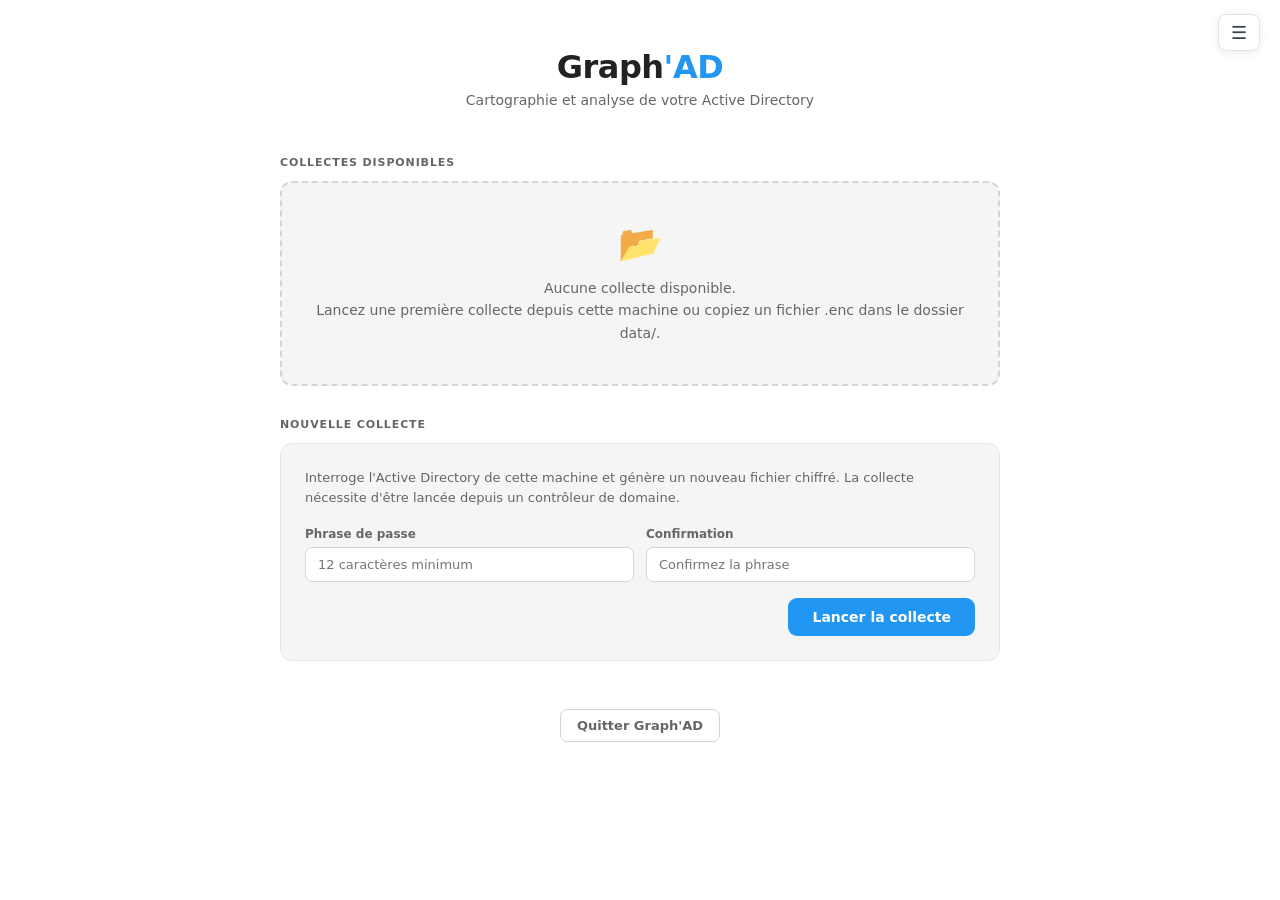
==== web/home.html @ 4db49f4f "Graph'AD - Cartographie Active Directory" ====
<!DOCTYPE html>
<html lang="fr">
<head>
    <meta charset="UTF-8">
    <title>Graph'AD</title>
    <link rel="stylesheet" href="css/style.css">
    <style>

        /* ── Layout général ─────────────────────────────────────── */
        body {
            min-height: 100vh;
            background: var(--bg);
            color: var(--text);
            display: flex;
            flex-direction: column;
            align-items: center;
            padding: 48px 24px 64px;
            font-family: system-ui, sans-serif;
        }

        /* ── En-tête ────────────────────────────────────────────── */
        .home-header {
            text-align: center;
            margin-bottom: 48px;
        }
        .home-header h1 {
            font-size: 32px;
            font-weight: 700;
            color: var(--text);
            letter-spacing: -0.5px;
            margin-bottom: 6px;
        }
        .home-header h1 span { color: #2196F3; }
        .home-header p {
            font-size: 14px;
            color: var(--link);
        }

        /* ── Conteneur principal ────────────────────────────────── */
        .home-container {
            width: 100%;
            max-width: 720px;
            display: flex;
            flex-direction: column;
            gap: 32px;
        }

        /* ── Section ────────────────────────────────────────────── */
        .section-title {
            font-size: 11px;
            font-weight: 700;
            letter-spacing: 0.08em;
            text-transform: uppercase;
            color: var(--link);
            margin-bottom: 12px;
        }

        /* ── Liste des fichiers JSON ─────────────────────────────── */
        #file-list {
            display: flex;
            flex-direction: column;
            gap: 8px;
        }

        .file-entry {
            display: flex;
            align-items: center;
            background: var(--panel);
            border: 1px solid #e5e7eb;
            border-radius: 10px;
            padding: 14px 16px;
            gap: 12px;
            transition: box-shadow 0.15s ease;
        }
        :root.dark .file-entry { border-color: #3a3a3a; }
        .file-entry:hover { box-shadow: 0 2px 10px rgba(0,0,0,0.08); }

        .file-icon {
            font-size: 20px;
            flex-shrink: 0;
        }

        .file-info {
            flex: 1;
            min-width: 0;
        }
        .file-info .file-label {
            font-size: 14px;
            font-weight: 600;
            color: var(--text);
            white-space: nowrap;
            overflow: hidden;
            text-overflow: ellipsis;
        }
        .file-info .file-path {
            font-size: 11px;
            color: var(--link);
            margin-top: 2px;
            white-space: nowrap;
            overflow: hidden;
            text-overflow: ellipsis;
        }

        .file-actions {
            display: flex;
            gap: 8px;
            flex-shrink: 0;
        }

        /* ── Boutons ─────────────────────────────────────────────── */
        .btn {
            padding: 8px 16px;
            border: none;
            border-radius: 7px;
            font-size: 13px;
            font-weight: 600;
            cursor: pointer;
            transition: opacity 0.15s ease, transform 0.1s ease;
        }
        .btn:hover  { opacity: 0.88; }
        .btn:active { transform: scale(0.97); }

        .btn-primary   { background: #2196F3; color: #fff; }
        .btn-danger    { background: #FEE2E2; color: #DC2626; }
        .btn-secondary {
            background: var(--toolbar-bg);
            color: var(--text);
            border: 1px solid #d1d5db;
        }
        :root.dark .btn-secondary { border-color: #444; }
        .btn-ghost {
            background: transparent;
            color: var(--link);
            border: 1px solid #d1d5db;
        }
        :root.dark .btn-ghost { border-color: #444; }

        .btn-lg {
            padding: 11px 24px;
            font-size: 14px;
            border-radius: 9px;
        }

        /* ── État vide ───────────────────────────────────────────── */
        .empty-state {
            text-align: center;
            padding: 40px 20px;
            background: var(--panel);
            border: 2px dashed #d1d5db;
            border-radius: 12px;
            color: var(--link);
        }
        :root.dark .empty-state { border-color: #444; }
        .empty-state .empty-icon { font-size: 36px; margin-bottom: 12px; }
        .empty-state p { font-size: 14px; line-height: 1.6; }

        /* ── Section nouvelle collecte ───────────────────────────── */
        .collect-card {
            background: var(--panel);
            border: 1px solid #e5e7eb;
            border-radius: 12px;
            padding: 24px;
        }
        :root.dark .collect-card { border-color: #3a3a3a; }

        .collect-card .collect-desc {
            font-size: 13px;
            color: var(--link);
            margin-bottom: 20px;
            line-height: 1.5;
        }

        .passphrase-row {
            display: grid;
            grid-template-columns: 1fr 1fr;
            gap: 12px;
            margin-bottom: 16px;
        }
        @media (max-width: 520px) {
            .passphrase-row { grid-template-columns: 1fr; }
        }

        .field-group label {
            display: block;
            font-size: 12px;
            font-weight: 600;
            color: var(--link);
            margin-bottom: 6px;
        }
        .field-group input[type=password] {
            width: 100%;
            padding: 9px 12px;
            border: 1px solid #d1d5db;
            border-radius: 7px;
            font-size: 13px;
            background: var(--bg);
            color: var(--text);
            outline: none;
            transition: border-color 0.2s;
            box-sizing: border-box;
        }
        :root.dark .field-group input[type=password] {
            border-color: #444;
        }
        .field-group input[type=password]:focus {
            border-color: #2196F3;
            box-shadow: 0 0 0 3px rgba(33,150,243,0.12);
        }

        .collect-footer {
            display: flex;
            align-items: center;
            justify-content: space-between;
            gap: 12px;
            flex-wrap: wrap;
        }
        .collect-hint {
            font-size: 12px;
            color: var(--link);
        }

        /* ── Modale phrase de passe (ouverture fichier) ──────────── */
        .modal-overlay {
            display: none;
            position: fixed;
            inset: 0;
            background: rgba(0,0,0,0.5);
            backdrop-filter: blur(3px);
            z-index: 1000;
            align-items: center;
            justify-content: center;
        }
        .modal-overlay.visible { display: flex; }

        .modal-box {
            background: var(--bg);
            border-radius: 14px;
            padding: 32px;
            width: 100%;
            max-width: 400px;
            box-shadow: 0 20px 60px rgba(0,0,0,0.2);
            position: relative;
        }
        .modal-box h2 {
            font-size: 18px;
            font-weight: 700;
            margin-bottom: 6px;
        }
        .modal-box .modal-sub {
            font-size: 13px;
            color: var(--link);
            margin-bottom: 24px;
            line-height: 1.5;
        }
        .modal-box .modal-file-label {
            font-size: 12px;
            font-weight: 600;
            color: #2196F3;
            background: rgba(33,150,243,0.08);
            padding: 4px 10px;
            border-radius: 5px;
            margin-bottom: 20px;
            display: inline-block;
        }
        .modal-actions {
            display: flex;
            gap: 10px;
            margin-top: 20px;
        }
        .modal-actions .btn { flex: 1; }

        /* ── Barre de progression collecte ──────────────────────── */
        .progress-overlay {
            display: none;
            position: fixed;
            inset: 0;
            background: rgba(0,0,0,0.55);
            backdrop-filter: blur(3px);
            z-index: 1100;
            align-items: center;
            justify-content: center;
        }
        .progress-overlay.visible { display: flex; }

        .progress-box {
            background: var(--bg);
            border-radius: 14px;
            padding: 32px;
            width: 100%;
            max-width: 460px;
            box-shadow: 0 20px 60px rgba(0,0,0,0.2);
        }
        .progress-box h2 {
            font-size: 17px;
            font-weight: 700;
            margin-bottom: 6px;
        }
        .progress-box .progress-step {
            font-size: 13px;
            color: var(--link);
            margin-bottom: 20px;
            min-height: 20px;
        }
        .progress-bar-track {
            height: 8px;
            background: var(--panel);
            border-radius: 99px;
            overflow: hidden;
            margin-bottom: 8px;
        }
        :root.dark .progress-bar-track { background: #333; }
        .progress-bar-fill {
            height: 100%;
            background: linear-gradient(90deg, #2196F3, #64B5F6);
            border-radius: 99px;
            width: 0%;
            transition: width 0.4s ease;
        }
        .progress-counter {
            font-size: 11px;
            color: var(--link);
            text-align: right;
        }
        .progress-error {
            display: none;
            margin-top: 16px;
            padding: 12px;
            background: #FEE2E2;
            border-radius: 8px;
            font-size: 13px;
            color: #DC2626;
            line-height: 1.5;
        }
        .progress-error.visible { display: block; }

        /* ── Bouton quitter (bas de page) ────────────────────────── */
        .home-footer {
            margin-top: 16px;
            text-align: center;
        }

        /* ── Toast erreur ────────────────────────────────────────── */
        .toast {
            position: fixed;
            bottom: 24px;
            left: 50%;
            transform: translateX(-50%) translateY(20px);
            background: #1e1e1e;
            color: #fff;
            padding: 10px 20px;
            border-radius: 8px;
            font-size: 13px;
            opacity: 0;
            transition: opacity 0.2s, transform 0.2s;
            pointer-events: none;
            z-index: 2000;
        }
        .toast.show {
            opacity: 1;
            transform: translateX(-50%) translateY(0);
        }

    </style>
</head>
<body>

    <!-- Menu burger (partagé) -->
    <script src="js/shared-menu.js"></script>

    <!-- En-tête -->
    <div class="home-header">
        <h1>Graph<span>'AD</span></h1>
        <p>Cartographie et analyse de votre Active Directory</p>
    </div>

    <div class="home-container">

        <!-- ── Section : fichiers disponibles ── -->
        <div id="section-files">
            <div class="section-title">Collectes disponibles</div>
            <div id="file-list">
                <!-- rempli par JS -->
            </div>
        </div>

        <!-- ── Section : nouvelle collecte ── -->
        <div id="section-collect">
            <div class="section-title">Nouvelle collecte</div>
            <div class="collect-card">
                <p class="collect-desc">
                    Interroge l'Active Directory de cette machine et génère un nouveau fichier chiffré.
                    La collecte nécessite d'être lancée depuis un contrôleur de domaine.
                </p>
                <div class="passphrase-row">
                    <div class="field-group">
                        <label for="pp-new">Phrase de passe</label>
                        <input type="password" id="pp-new" placeholder="12 caractères minimum" autocomplete="new-password">
                    </div>
                    <div class="field-group">
                        <label for="pp-confirm">Confirmation</label>
                        <input type="password" id="pp-confirm" placeholder="Confirmez la phrase" autocomplete="new-password">
                    </div>
                </div>
                <div class="collect-footer">
                    <span class="collect-hint" id="collect-hint"></span>
                    <button class="btn btn-primary btn-lg" id="btn-collect" onclick="startCollect()">
                        Lancer la collecte
                    </button>
                </div>
            </div>
        </div>

        <!-- ── Bouton quitter ── -->
        <div class="home-footer">
            <button class="btn btn-ghost" onclick="quitApp()">Quitter Graph'AD</button>
        </div>

    </div>

    <!-- ── Modale : saisie phrase de passe pour ouvrir un fichier ── -->
    <div class="modal-overlay" id="open-modal">
        <div class="modal-box">
            <h2>Ouvrir la collecte</h2>
            <p class="modal-sub">Saisissez la phrase de passe pour déchiffrer ce fichier.</p>
            <span class="modal-file-label" id="modal-file-label">—</span>
            <div class="field-group">
                <label for="pp-open">Phrase de passe</label>
                <input type="password" id="pp-open" placeholder="Phrase de passe"
                    autocomplete="current-password"
                    onkeydown="if(event.key==='Enter') confirmOpen()">
            </div>
            <div id="open-error" style="display:none; margin-top:10px;
                font-size:13px; color:#DC2626;"></div>
            <div class="modal-actions">
                <button class="btn btn-secondary" onclick="closeOpenModal()">Annuler</button>
                <button class="btn btn-primary" onclick="confirmOpen()">Déchiffrer</button>
            </div>
        </div>
    </div>

    <!-- ── Overlay : progression de la collecte ── -->
    <div class="progress-overlay" id="progress-overlay">
        <div class="progress-box">
            <h2>Collecte en cours…</h2>
            <div class="progress-step" id="progress-step">Initialisation…</div>
            <div class="progress-bar-track">
                <div class="progress-bar-fill" id="progress-fill"></div>
            </div>
            <div class="progress-counter" id="progress-counter">0 / 8</div>
            <div class="progress-error" id="progress-error"></div>
            <div style="margin-top:20px; display:none" id="progress-done-btn">
                <button class="btn btn-secondary" onclick="closeProgress()">Fermer</button>
            </div>
        </div>
    </div>

    <!-- Toast -->
    <div class="toast" id="toast"></div>

    <script src="js/crypto.js"></script>
    <script>
    let fileRegistry = [];
    // ─────────────────────────────────────────────────────────────
    // Tauri invoke — appel vers Rust
    // ─────────────────────────────────────────────────────────────
    function tauriInvoke(cmd, args) {
        const fn = window.__TAURI__?.core?.invoke
                ?? window.__TAURI__?.invoke;
        if (!fn) return Promise.reject("Tauri indisponible");
        return fn(cmd, args);
    }
    // ─────────────────────────────────────────────────────────────
    // État
    // ─────────────────────────────────────────────────────────────
    let currentOpenPath = null;

    // ─────────────────────────────────────────────────────────────
    // Chargement de la liste des fichiers
    // ─────────────────────────────────────────────────────────────
    async function loadFiles() {
        const list = document.getElementById("file-list");
        let files = [];
        try {
            files = await tauriInvoke("cmd_list_data_files");
        } catch(e) {
            console.error("Impossible de lister les fichiers :", e);
        }

        // Pas de fichier : message explicite indiquant qu'une collecte est nécessaire.
        if (files.length === 0) {
            list.innerHTML = `
                <div class="empty-state">
                    <div class="empty-icon">📂</div>
                    <p>Aucune collecte disponible.<br>
                    Lancez une première collecte depuis cette machine
                    ou copiez un fichier <code>.enc</code> dans le dossier <code>data/</code>.</p>
                </div>`;
            return;
        }

        // Liste des fichiers générés
        fileRegistry = files;

        list.innerHTML = files.map((f, i) => `
            <div class="file-entry">
                <div class="file-icon">🔒</div>
                <div class="file-info">
                    <div class="file-label">${escHtml(f.label)}</div>
                    <div class="file-path">${escHtml(f.path)}</div>
                </div>
                <div class="file-actions">
                    <button class="btn btn-primary" data-idx="${i}" onclick="openFile(this.dataset.idx)">
                        Ouvrir
                    </button>
                    <button class="btn btn-danger" data-idx="${i}" onclick="deleteFile(this.dataset.idx)">
                        Supprimer
                    </button>
                </div>
            </div>
        `).join("");
    }

    // ─────────────────────────────────────────────────────────────
    // Ouverture d'un fichier — modale phrase de passe
    // ─────────────────────────────────────────────────────────────
    function openFile(idx) {
        const f = fileRegistry[idx];
        currentOpenPath = f.path;
        document.getElementById("modal-file-label").textContent = f.label;
        document.getElementById("pp-open").value = "";
        document.getElementById("open-error").style.display = "none";
        document.getElementById("open-modal").classList.add("visible");
        setTimeout(() => document.getElementById("pp-open").focus(), 80);
    }

    // Réinitialisation du champ modal à la fermeture de celui-ci
    function closeOpenModal() {
        document.getElementById("open-modal").classList.remove("visible");
        document.getElementById("pp-open").value = "";
        currentOpenPath = null;
    }

    // Vérification de la saisie de la phrase de passe
    async function confirmOpen() {
        const pp = document.getElementById("pp-open").value;
        if (!pp) return showOpenError("Saisissez la phrase de passe.");

        let bytes;
        try {
            bytes = await tauriInvoke("cmd_read_enc_file", { path: currentOpenPath });
        } catch(e) {
            return showOpenError("Impossible de lire le fichier : " + e);
        }

        // Vérifier la phrase de passe sans stocker les données déchiffrées
        try {
            await GraphADCrypto.initFromPassphrase(pp);
            const blob = new Blob([new Uint8Array(bytes)]);
            const url  = URL.createObjectURL(blob);
            await GraphADCrypto.loadAndDecrypt(url);  // valide HMAC + phrase
            URL.revokeObjectURL(url);
        } catch(e) {
            GraphADCrypto.clear();
            return showOpenError("Phrase de passe incorrecte ou fichier altéré.");
        }

        // Stocker le chemin actif — dashboard-loader.js s'en servira
        sessionStorage.setItem("_gad_active_file", currentOpenPath);
        // _gad_s et _gad_p sont déjà dans sessionStorage via initFromPassphrase

        closeOpenModal();
        window.location.href = "index.html";
    }

    // Message en cas d'erreur d'ouverture du fichier
    function showOpenError(msg) {
        const el = document.getElementById("open-error");
        el.textContent = msg;
        el.style.display = "block";
    }

    // ─────────────────────────────────────────────────────────────
    // Suppression d'un fichier
    // ─────────────────────────────────────────────────────────────
    async function deleteFile(idx) {
        const f = fileRegistry[idx];
        if (!confirm(`Supprimer définitivement la collecte :\n« ${f.label} » ?\n\nCette action est irréversible.`)) return;
        try {
            await tauriInvoke("cmd_delete_data_file", { path: f.path });
            showToast("Collecte supprimée.");
            loadFiles();
        } catch(e) {
            showToast("Erreur : " + e);
        }
    }

    // ─────────────────────────────────────────────────────────────
    // Nouvelle collecte
    // ─────────────────────────────────────────────────────────────
    async function startCollect() {
        // Définition d'un mot de passe - initialisation
        const pp1 = document.getElementById("pp-new").value;
        const pp2 = document.getElementById("pp-confirm").value;
        const hint = document.getElementById("collect-hint");

        // On demande à l'utilisateur une phrase de passe
        // Elle doit contenir au moins 12 caractères
        // La confirmation de la phrase de passe doit être identique à celle initiale
        // Sinon, la collecte ne se lance pas
        if (!pp1) { hint.textContent = "Saisissez une phrase de passe."; return; }
        if (pp1.length < 12) { hint.textContent = "12 caractères minimum."; return; }
        if (pp1 !== pp2) { hint.textContent = "Les deux phrases ne correspondent pas."; return; }
        hint.textContent = "";

        // On vérifie également qu'Active Directory est actif
        const hasAD = await tauriInvoke("cmd_check_active_directory").catch(() => false);
        if (!hasAD) {
            alert(
                "Active Directory n'est pas détecté sur cette machine.\n\n" +
                "La collecte doit être lancée depuis un contrôleur de domaine."
            );
            return;
        }

        showProgress();

        // Lancer directement — les listeners sont déjà actifs depuis DOMContentLoaded
        tauriInvoke("cmd_start_collect", { passphrase: pp1 }).catch(e => {
            showProgressError(e);
        });

        document.getElementById("pp-new").value = "";
        document.getElementById("pp-confirm").value = "";
    }

    // ─────────────────────────────────────────────────────────────
    // Barre de progression — événements Rust → JS
    // ─────────────────────────────────────────────────────────────
    function showProgress() {
        document.getElementById("progress-step").textContent = "Initialisation…";
        document.getElementById("progress-fill").style.width = "0%";
        document.getElementById("progress-counter").textContent = "0 / 8";
        document.getElementById("progress-error").classList.remove("visible");
        document.getElementById("progress-done-btn").style.display = "none";
        document.getElementById("progress-overlay").classList.add("visible");
    }

    // A la fin de la collecte, le bouton fermer permet de fermer la barre de progression
    function closeProgress() {
        document.getElementById("progress-overlay").classList.remove("visible");
    }

    // En cas d'erreur, afficher le message et l'utilisateur peut fermer la barre de progression
    function showProgressError(msg) {
        const el = document.getElementById("progress-error");
        el.textContent = msg;
        el.classList.add("visible");
        document.getElementById("progress-done-btn").style.display = "block";
    }

    // Stocker les unlisten handles pour savoir quand les listeners sont prêts
    let progressListenersReady = false;

    // Écouter les événements de progression émis par collector.rs 
    function setupProgressListener() {
        const listenFn = window.__TAURI__?.event?.listen;
        if (!listenFn) { setTimeout(setupProgressListener, 100); return; }

        // On incrémente au fûr et à mesure des étapes
        listenFn("collect-progress", event => {
            const { step, total, message } = event.payload;
            const pct = Math.round((step / total) * 100);
            document.getElementById("progress-fill").style.width = pct + "%";
            document.getElementById("progress-step").textContent = message;
            document.getElementById("progress-counter").textContent = `${step} / ${total}`;
        });

        // Lorsqu'on arrive à la fin de la collecte, on l'affiche
        listenFn("collect-done", () => {
            document.getElementById("progress-step").textContent = "Collecte terminée avec succès.";
            document.getElementById("progress-fill").style.width = "100%";
            document.getElementById("progress-counter").textContent = "8 / 8";
            document.getElementById("progress-done-btn").style.display = "block";
            loadFiles();
        });

        // En cas d'erreur, on appelle la fonction showProgressError émise plus au-dessus
        listenFn("collect-error", event => {
            showProgressError(event.payload);
        });
    }

    // ─────────────────────────────────────────────────────────────
    // Quitter
    // ─────────────────────────────────────────────────────────────
    function quitApp() {
        tauriInvoke("cmd_quit");
    }

    // ─────────────────────────────────────────────────────────────
    // Utilitaires
    // ─────────────────────────────────────────────────────────────
    // Protection XSS - Eviter que les caractères spéciaux soient interprétés comme des balises HTML
    function escHtml(s) {
        return String(s)
            .replace(/&/g,"&amp;")
            .replace(/</g,"&lt;")
            .replace(/>/g,"&gt;")
            .replace(/"/g,"&quot;");
    }

    // Affichage temporaire d'un notification (utilisé dans le cadre d'une archive supprimée)
    function showToast(msg) {
        const t = document.getElementById("toast");
        t.textContent = msg;
        t.classList.add("show");
        setTimeout(() => t.classList.remove("show"), 2800);
    }

    // ─────────────────────────────────────────────────────────────
    // Adaptation du menu burger pour home.html
    // — Verrouiller désactivé (pas de session active ici)
    // — Bouton Quitter ajouté dans le menu
    // ─────────────────────────────────────────────────────────────
    document.addEventListener("DOMContentLoaded", () => {
        loadFiles();
        setupProgressListener();

        // Désactiver le bouton Verrouiller — pas de session active sur l'accueil
        const lockBtn = document.getElementById("burger-lock");
        if (lockBtn) {
            lockBtn.disabled = true;
            lockBtn.style.opacity = "0.35";
            lockBtn.style.cursor  = "not-allowed";
            lockBtn.title = "Aucune session active";
        }
    });
    </script>
</body>
</html>
---- web/css/style.css ----
/*------------------------------------------------------*/
/* Feuille de style css                                 */
/* Sert de modèle pour l'ensemble des vues disponibles  */
/*------------------------------------------------------*/

/* ----------------------------- */
/* THEME VARIABLES */
/* ----------------------------- */
:root {
  --bg: #ffffff;
  --text: #222222;
  --panel: #f5f5f5;
  --accent: #2196F3;
  --toolbar-bg: #e0e0e0;
  --link: #666666;
}

:root.dark {
  --bg: #1e1e1e;
  --text: #e0e0e0;
  --panel: #2a2a2a;
  --accent: #90CAF9;
  --toolbar-bg: #333333;
  --link: #aaaaaa;
}

/* ----------------------------- */
/* GLOBAL */
/* ----------------------------- */
* {
  box-sizing: border-box;
  margin: 0;
  padding: 0;
  font-family: system-ui, sans-serif;
}

body {
  background: var(--bg);
  color: var(--text);
  min-height: 100vh;
}

/* Les vues utilisent un layout en colonnes fixes —
   le scroll est géré par colonne, pas par le body */
body:has(.layout) {
  height: 100vh;
  overflow: hidden;
}

/* -------------------------------------------------------------
   Dashboard - Affichage des vues (page d'accueil index.html)
   ------------------------------------------------------------- */

/* Affichage sous forme de grille */
#score-grid {
    display: grid;
    grid-template-columns: repeat(auto-fill, minmax(260px, 1fr));
    gap: 24px;
    margin-top: 40px;
}

/* Style de carte */
.score-card {
    background: white;
    border-radius: 12px;
    padding: 24px;
    box-shadow: 0 4px 12px rgba(0,0,0,0.08);
    transition: transform 0.15s ease, box-shadow 0.15s ease;
    border: 1px solid #e5e7eb;
}

/* Carte cliquable */
.score-card.clickable {
    cursor: pointer;
}

.score-card.clickable:hover {
    transform: translateY(-4px);
    box-shadow: 0 6px 16px rgba(0,0,0,0.12);
}

/* Titre de la carte */
.score-card h3 {
    margin: 0 0 12px 0;
    font-size: 20px;
    color: #1f2937;
}

/* Score */
.score-value {
    font-size: 36px;
    font-weight: bold;
    color: #2563eb;
    margin-bottom: 8px;
}

/* Sous-texte */
.score-card p {
    margin: 0;
    color: #6b7280;
    font-size: 16px;
}

/* Identités */
.identity-list {
    display: flex;
    flex-direction: column;
    gap: 10px;
    margin: 20px 0;
}

.identity-item {
    display: flex;
    align-items: center;
    padding: 10px;
    background: #f7f7f7;
    border-radius: 6px;
    border: 1px solid #ddd;
}

/* -------------------------------------------------------------
   SIDEPANEL - Informations sur barre latérale dépliable
   ------------------------------------------------------------- */

.sidepanel-type {
    font-size: 14px;
    color: #666;
    margin-bottom: 15px;
}

.sidepanel-close {
    margin-top: 20px;
    width: 100%;
    padding: 10px;
    background: #4a78ff;
    color: white;
    border: none;
    border-radius: 6px;
    cursor: pointer;
}

/* -----------------------------------
   CARTE DE LA COLONNE DE GAUCHE
   ---------------------------------*/

/* Carte d'introduction */
.intro-card {
    background: #ffffff;
    padding: 25px;
    border-radius: 8px;
    margin-bottom: 20px;
    border-left: 6px solid #4a78ff;
}

.intro-card h1 {
    margin: 0;
    font-size: 28px;
}

.intro-card h2 {
    margin: 5px 0 15px;
    font-size: 18px;
    color: #666;
}

/* Carte pédagogique */
.pedagogy-card {
    background: #f0f4ff;
    padding: 20px;
    border-radius: 8px;
    margin-bottom: 20px;
    border-left: 6px solid #6a8cff;
}

/* Légende */
.legend {
    background: #ffffff;
    padding: 20px;
    border-radius: 8px;
    margin-bottom: 20px;
    border-left: 6px solid #999;
}

.legend-item {
    display: flex;
    align-items: center;
    margin-bottom: 8px;
}

.legend-color {
    width: 14px;
    height: 14px;
    border-radius: 3px;
    margin-right: 10px;
}

/* -----------------------------------
   CARTE DE LA COLONNE DE DROITE
   ---------------------------------*/

/* Carte de diagnostic */
.diagnostic-card {
    background: #fff0f0;
    padding: 20px;
    border-radius: 8px;
    margin-top: 20px;
    border-left: 6px solid #ff4d4d;
}

.diagnostic-card .score {
    font-size: 32px;
    font-weight: bold;
    margin-bottom: 10px;
}

/* Carte des actions */
.action-list {
    background: #f6fff0;
    padding: 20px;
    border-radius: 8px;
    margin-top: 20px;
    border-left: 6px solid #7ac943;
}

/* Diagnostic + actions - styles communs */
.action-list ul,
.diagnostic-card ul {
    margin: 0;
    padding-left: 20px;
}

.action-list li,
.diagnostic-card li {
    margin-bottom: 6px;
}


/* -----------------------------------
   EQUIPES & COLLABORATEURS
   ---------------------------------*/

/* Identités et groupes métiers - styles communs */
.business-group-item,
.business-member-item {
    padding: 10px;
    border-bottom: 1px solid #eee;
    cursor: pointer;
}

.business-group-item:hover,
.business-member-item:hover {
    background: #f7f7f7;
}

/* Nom du groupe */
.group-title {
    font-weight: bold;
    margin-bottom: 4px;
}

/* Meta des groupes / identités */
.group-meta,
.member-meta {
    font-size: 0.85em;
    color: #666;
}

/* Si rien n'est trouvé */
.empty {
    padding: 10px;
    color: #999;
    font-style: italic;
}


/* Liste de cartes (même style que la vue Métier) */
.card-list {
    background: #fff;
    border: 1px solid #ddd;
    border-radius: 8px;
    padding: 15px;
    overflow-y: auto;
}


/* -----------------------------------
   ACCESS TECHNIQUE
   ---------------------------------*/

/* Groupes techniques */
.technical-group-item {
    padding: 12px 14px;
    border: 1px solid #e0e4f0;
    border-radius: 6px;
    margin-bottom: 10px;
    background: #f8faff;
    cursor: pointer;
    transition: 0.2s;
}

.technical-group-item:hover {
    background: #eef3ff;
    border-color: #aac2ff;
}

/* Titre du groupe et meta */
.group-title {
    font-weight: bold;
    font-size: 15px;
    margin-bottom: 4px;
}

.group-meta {
    font-size: 13px;
    color: #666;
}

/* Comptes techniques */
.technical-account-item {
    padding: 12px 14px;
    border: 1px solid #e0e4f0;
    border-radius: 6px;
    margin-bottom: 10px;
    background: #fff;
    cursor: pointer;
    transition: 0.2s;
}

.technical-account-item:hover {
    background: #f5f8ff;
    border-color: #aac2ff;
}

#technical-account-list h3 {
    margin-top: 0;
    padding-bottom: 8px;
    border-bottom: 1px solid #ddd;
}

/* -----------------------------------
   EQUIPES & COLLABORATEURS
   + ACCESS TECHNIQUE
   NOM DU MEMBRE ET META
   ---------------------------------*/
.member-name {
    font-weight: bold;
    font-size: 15px;
}

.member-meta {
    font-size: 13px;
    color: #666;
}


/* --------------------------------------
   STATUS DE L'OBJET - selon la couleur
   ------------------------------------*/
.status-active {
    border-left: 6px solid #4a90e2; /* bleu */
}

.status-inactive {
    border-left: 6px solid #999; /* gris */
}

.status-disabled {
    border-left: 6px solid #d9534f; /* rouge */
}

.status-invited {
    border-left: 6px solid #f0ad4e; /* jaune */
}

.status-unknown {
    border-left: 6px solid #ccc; /* blanc pâle */
}

/* -------------------------------------------------------------
   LAYOUT GLOBAL — Vue en 3 colonnes pour tout le monde
   ------------------------------------------------------------- */

/* Style global */
.layout {
    display: grid;
    grid-template-columns: 280px 1fr 300px;
    gap: 20px;
    padding: 20px;
    height: calc(100vh - 40px);
    box-sizing: border-box;
}

/* Zones gauche + droite */
.layout-left,
.layout-right {
    display: flex;
    flex-direction: column;
    gap: 20px;
    overflow-y: auto;
}

/* Zone centrale */
.layout-center {
    overflow-y: auto;
    padding-right: 5px; /* petit confort pour éviter que le scroll colle au bord */
}

/* -------------------------------------------------------------
   RISK DOT — Point de couleur qui défini les risques
   ------------------------------------------------------------- */

.risk-dot {
    display: inline-block;
    width: 10px;
    height: 10px;
    border-radius: 50%;
    margin-right: 8px;
    flex-shrink: 0;
}
.risk-dot.critical { background: #EF4444; } /* Rouge = critique */
.risk-dot.warning { background: #F59E0B; }  /* Orange = attention */
.risk-dot.ok { background: #10B981; }       /* Vert = ok */

/* -------------------------------------------------------------
   "VOIR PLUS" - Pour éviter d'afficher tout d'un coup
   ------------------------------------------------------------- */

.show-more-btn {
    display: block;
    width: 100%;
    padding: 12px;
    margin-top: 10px;
    background: #f0f4ff;
    border: 1px solid #aac2ff;
    border-radius: 6px;
    cursor: pointer;
    font-size: 14px;
    color: #4A90D9;
}
.show-more-btn:hover {
    background: #e0e8ff;
}

/* ----------------------------------------------------------------------
   ONBOARDING - quand l'utilisateur ouvre Graph'AD pour la première fois
   ---------------------------------------------------------------------- */

.onboarding-banner {
    background: linear-gradient(135deg, #4A90D9, #8B5CF6);
    color: white;
    padding: 24px;
    border-radius: 12px;
    margin-bottom: 20px;
}

.onboarding-steps {
    display: flex;
    flex-wrap: wrap;
    gap: 12px;
    margin: 16px 0;
}

.onboarding-step {
    display: flex;
    align-items: center;
    gap: 8px;
    background: rgba(255,255,255,0.2);
    padding: 12px 16px;
    border-radius: 8px;
    color: white;
    text-decoration: none;
    flex: 1;
}

.onboarding-step:hover {
    background: rgba(255,255,255,0.3);
}

.step-number {
    background: white;
    color: #4A90D9;
    width: 28px;
    height: 28px;
    border-radius: 50%;
    display: flex;
    align-items: center;
    justify-content: center;
    font-weight: bold;
    flex-shrink: 0;
}

.onboarding-dismiss {
    background: rgba(255,255,255,0.2);
    border: 1px solid rgba(255,255,255,0.4);
    color: white;
    padding: 8px 16px;
    border-radius: 6px;
    cursor: pointer;
}

/* -------------------------------------------------------------
   BADGE - utilisé dans les vues teams et tech-access
   ------------------------------------------------------------- */

.badge {
    display: inline-block;
    padding: 2px 8px;
    border-radius: 10px;
    font-size: 11px;
    font-weight: 600;
    margin-left: 8px;
}

.badge-critical { background: #FEE2E2; color: #DC2626; }    /* Rouge = Critique */
.badge-warning { background: #FEF3C7; color: #D97706; }     /* Orange = Attention */
.badge-ok { background: #D1FAE5; color: #059669; }          /* Vert = ok */
.badge-check { background: #EDE9FE; color: #7C3AED; }       /* Violet = à vérifier */

/* -------------------------------------------------------------
   PANNEAU LATERAL - affiche les informations sur un objet
   ------------------------------------------------------------- */

/* Bouton d'actions */
.sidepanel-actions {
    display: flex;
    gap: 8px;
    margin-top: 16px;
    padding-top: 16px;
    border-top: 1px solid #e0e4f0;
}

/* Style global */
#side-panel {
    position: fixed;
    top: 0;
    right: -400px;
    width: 380px;
    height: 100vh;
    background: #fff;
    box-shadow: -2px 0 10px rgba(0,0,0,0.15);
    padding: 20px;
    overflow-y: auto;
    transition: right 0.3s ease;
    z-index: 1000;
}

#side-panel.visible {
    right: 0;
}

/* -------------------------------------------------------------
   VUE RESPONSIVE - multi-plateforme
   ------------------------------------------------------------- */

/* Tablette */
@media (max-width: 1024px) {
    .layout {
        grid-template-columns: 1fr 1fr !important;
    }
    .layout-left {
        grid-column: 1 / -1;
        flex-direction: row;
        flex-wrap: wrap;
    }
}

/* Mobile */
@media (max-width: 768px) {
    .layout {
        grid-template-columns: 1fr !important;
    }
    .layout-left,
    .layout-right {
        order: unset;
    }
    /* Onboarding : chaque étape prend toute la largeur en mobile */
    .onboarding-step {
        flex: 1 1 100%;
    }
}

/* -------------------------------------------------------------
   ARBRE HIERARCHIQUE - utilisé dans la vue Infrastructure
   ------------------------------------------------------------- */

.tree-item {
    display: flex;
    align-items: center;
    gap: 8px;
    padding: 6px 8px;
    border-radius: 4px;
    cursor: pointer;
    font-size: 14px;
    transition: background 0.15s;
}

.tree-item:hover {
    background: #f0f4ff;
}

.tree-arrow {
    width: 16px;
    text-align: center;
    font-size: 11px;
    color: #999;
}

.tree-icon {
    font-size: 16px;
}

.tree-label {
    flex: 1;
}

.tree-leaf {
    color: #555;
}

.tree-leaf:hover {
    color: #4A90D9;
}

/* -------------------------------------------------------------------------------------
   ARBORESCENCE DES RESSOURCES - utilisé dans la vue Ressources
   Ce n'est pas un "arbre" a proprement dit mais une hiérarchie serveur - partages
   ------------------------------------------------------------------------------------- */

/* Ressources */
.resources-tree {
    font-family: system-ui, sans-serif;
    font-size: 14px;
}

.resource-server-block {
    margin-bottom: 16px;
    border: 1px solid #e5e7eb;
    border-radius: 8px;
    overflow: hidden;
}

.resource-server-header {
    display: flex;
    align-items: center;
    justify-content: space-between;
    padding: 10px 14px;
    background: #f0f9f4;
    border-bottom: 1px solid #e5e7eb;
    cursor: pointer;
    font-weight: 600;
    color: #065f46;
    border-left: 4px solid #10B981;
}

.resource-server-header:hover {
    background: #d1fae5;
}

/* Serveur */
.server-name {
    font-size: 15px;
}

.server-count {
    font-size: 12px;
    color: #6b7280;
}

/* Liste des ressources partagés */
.resource-shares-list {
    padding: 8px 0;
}

.resource-share-item {
    display: flex;
    align-items: center;
    padding: 8px 14px 8px 28px;
    cursor: pointer;
    border-bottom: 1px solid #f3f4f6;
    transition: background 0.15s;
}

.resource-share-item:hover {
    background: #f0fdf4;
}

.resource-share-item:last-child {
    border-bottom: none;
}

.share-name {
    font-weight: 500;
    color: #1f2937;
}

/* Connecteur horizontal pour les nœuds enfants */
[data-node-id] > div[style*="padding-left: 20px"] > [data-node-id]::before {
    content: "";
    position: absolute;
    left: -20px;
    top: 14px;
    width: 18px;
    height: 2px;
    background: #e5e7eb;
}


/* --------------------------------------
   INFRASTRUCTURE — arbre généalogique
   ------------------------------------*/
#infra-tree {
    min-width: max-content;   /* permet le scroll horizontal */
    padding: 16px;
}

/* Ligne horizontale entre les enfants */
#infra-tree .child-row {
    position: relative;
}
#infra-tree .child-row::before {
    content: "";
    position: absolute;
    top: 0;
    left: calc(50% - (100% - 48px) / 2);  /* ajusté au gap */
    width: calc(100% - 48px);
    height: 2px;
    background: #e5e7eb;
}

#infra-tree [data-node-id]:hover {
    box-shadow: 0 2px 8px rgba(0,0,0,0.12);
    transform: translateY(-1px);
    transition: transform 0.15s, box-shadow 0.15s;
}
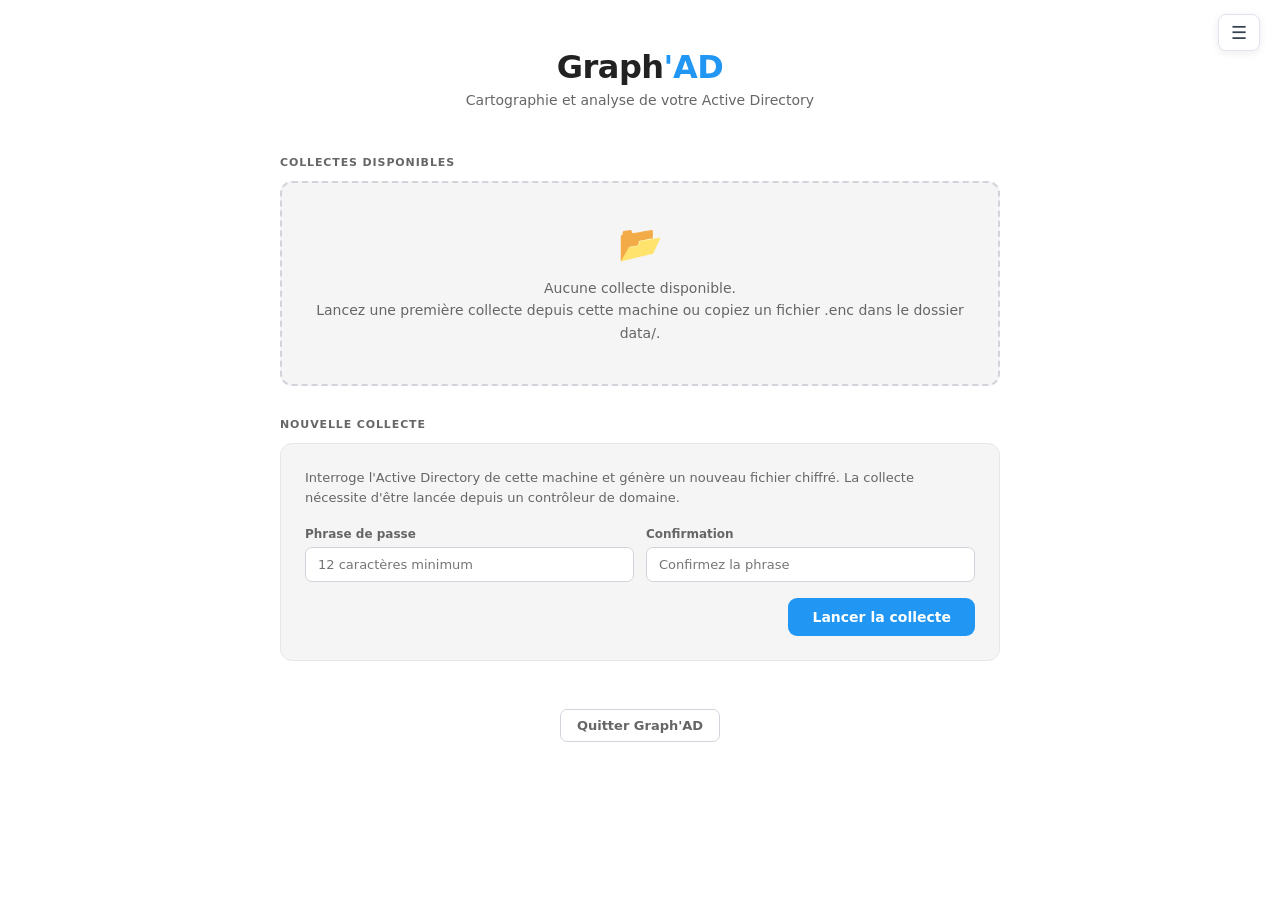
==== commit cc054489: "Capture du message -> empêche la collecte" ====
--- a/web/home.html
+++ b/web/home.html
@@ -598,38 +598,33 @@
     // Nouvelle collecte
     // ─────────────────────────────────────────────────────────────
     async function startCollect() {
-        // Définition d'un mot de passe - initialisation
-        const pp1 = document.getElementById("pp-new").value;
-        const pp2 = document.getElementById("pp-confirm").value;
+        // Définition d'une phrase de passe - initialisation
+        const pp1  = document.getElementById("pp-new").value;
+        const pp2  = document.getElementById("pp-confirm").value;
         const hint = document.getElementById("collect-hint");
 
         // On demande à l'utilisateur une phrase de passe
         // Elle doit contenir au moins 12 caractères
         // La confirmation de la phrase de passe doit être identique à celle initiale
         // Sinon, la collecte ne se lance pas
-        if (!pp1) { hint.textContent = "Saisissez une phrase de passe."; return; }
+        if (!pp1)          { hint.textContent = "Saisissez une phrase de passe."; return; }
         if (pp1.length < 12) { hint.textContent = "12 caractères minimum."; return; }
-        if (pp1 !== pp2) { hint.textContent = "Les deux phrases ne correspondent pas."; return; }
+        if (pp1 !== pp2)   { hint.textContent = "Les deux phrases ne correspondent pas."; return; }
         hint.textContent = "";
 
-        // On vérifie également qu'Active Directory est actif
-        const hasAD = await tauriInvoke("cmd_check_active_directory").catch(() => false);
-        if (!hasAD) {
-            alert(
-                "Active Directory n'est pas détecté sur cette machine.\n\n" +
-                "La collecte doit être lancée depuis un contrôleur de domaine."
-            );
+        // Vérification AD — await explicite pour capturer l'erreur avant d'ouvrir la barre
+        try {
+            await tauriInvoke("cmd_start_collect", { passphrase: pp1 });
+        } catch(e) {
+            // cmd_start_collect retourne Err() si AD absent ou autre problème pré-collecte
+            hint.textContent = e;
             return;
         }
 
+        // Si on arrive ici, la collecte a démarré en arrière-plan — ouvrir la barre
         showProgress();
 
-        // Lancer directement — les listeners sont déjà actifs depuis DOMContentLoaded
-        tauriInvoke("cmd_start_collect", { passphrase: pp1 }).catch(e => {
-            showProgressError(e);
-        });
-
-        document.getElementById("pp-new").value = "";
+        document.getElementById("pp-new").value    = "";
         document.getElementById("pp-confirm").value = "";
     }
 
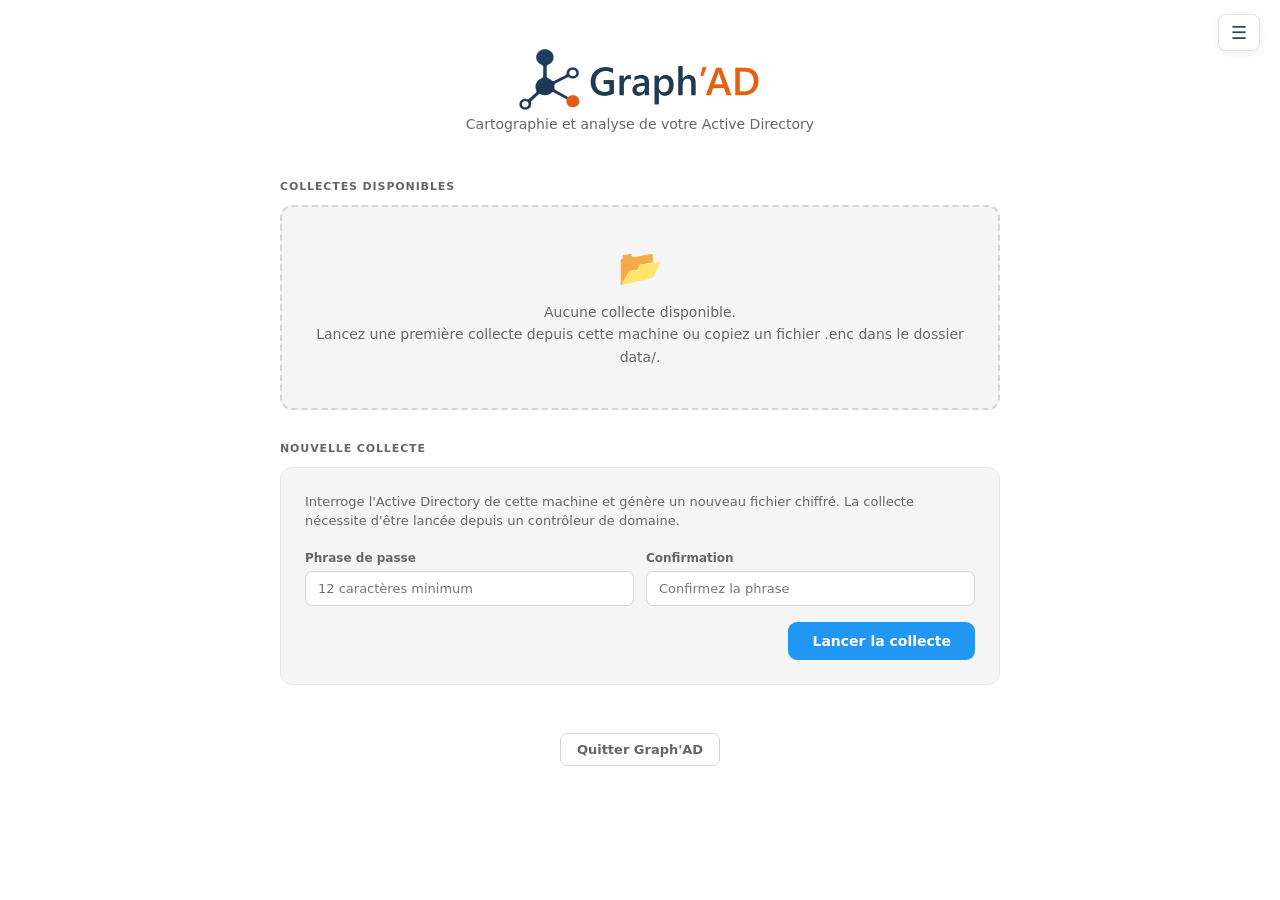
==== commit a42ae8ce: "Amélioration visuelle" ====
--- a/web/home.html
+++ b/web/home.html
@@ -23,14 +23,12 @@
             text-align: center;
             margin-bottom: 48px;
         }
-        .home-header h1 {
-            font-size: 32px;
-            font-weight: 700;
-            color: var(--text);
-            letter-spacing: -0.5px;
-            margin-bottom: 6px;
-        }
-        .home-header h1 span { color: #2196F3; }
+
+        .home-header img {
+            width: 25%;
+            height: auto;
+        }
+
         .home-header p {
             font-size: 14px;
             color: var(--link);
@@ -369,7 +367,7 @@
 
     <!-- En-tête -->
     <div class="home-header">
-        <h1>Graph<span>'AD</span></h1>
+        <img src="assets/full_logo.webp" alt="Logo et texte Graph'AD">
         <p>Cartographie et analyse de votre Active Directory</p>
     </div>
 
@@ -557,7 +555,7 @@
             await GraphADCrypto.initFromPassphrase(pp);
             const blob = new Blob([new Uint8Array(bytes)]);
             const url  = URL.createObjectURL(blob);
-            await GraphADCrypto.loadAndDecrypt(url);  // valide HMAC + phrase
+            await GraphADCrypto.loadAndDecrypt(url, { suppressRedirect: true });
             URL.revokeObjectURL(url);
         } catch(e) {
             GraphADCrypto.clear();
--- a/web/css/style.css
+++ b/web/css/style.css
@@ -446,7 +446,7 @@
    ---------------------------------------------------------------------- */
 
 .onboarding-banner {
-    background: linear-gradient(135deg, #4A90D9, #8B5CF6);
+    background: linear-gradient(135deg, #4b86b3, #e28650);
     color: white;
     padding: 24px;
     border-radius: 12px;
